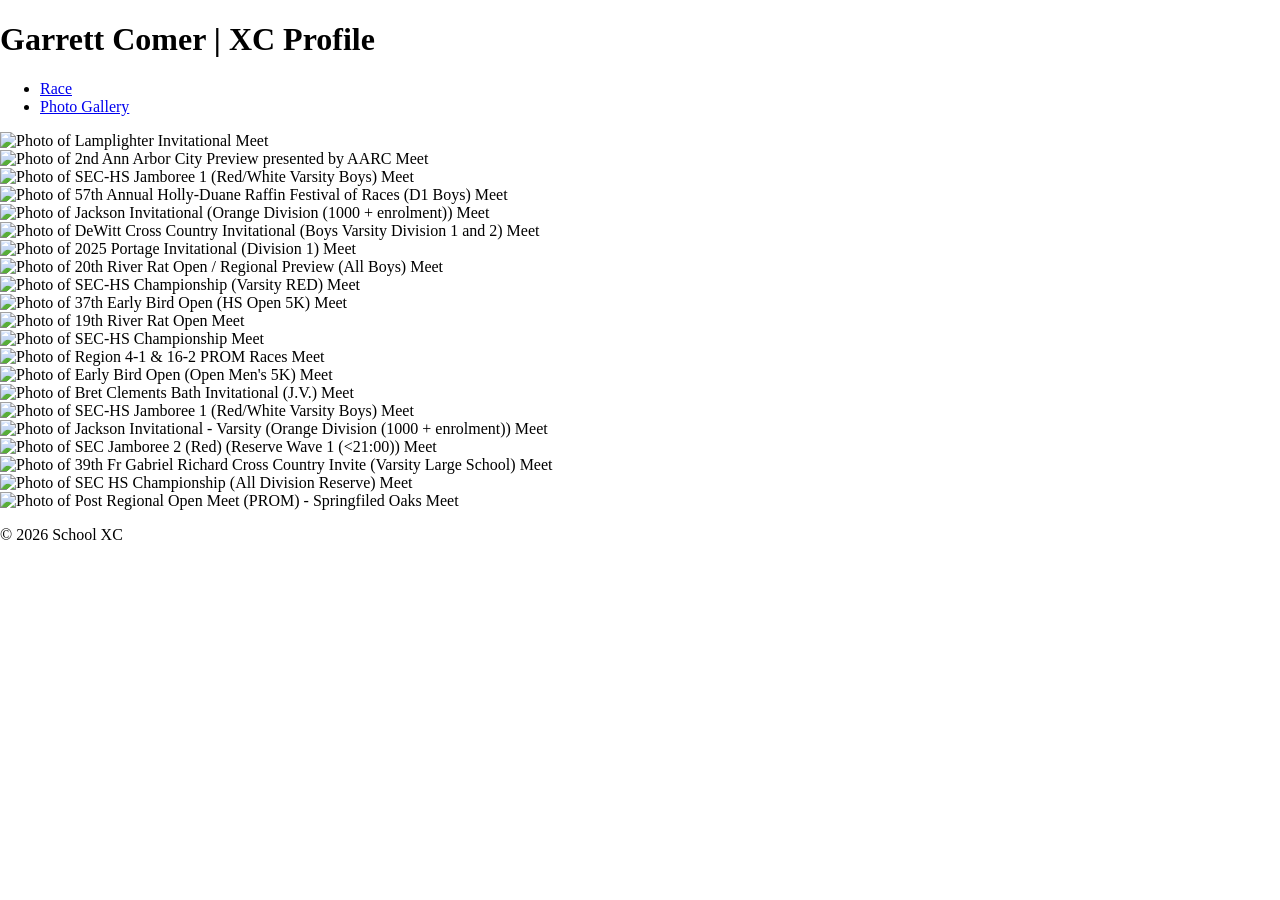
==== gallery.html @ 2f69517b "Add files via upload" ====
<!doctype html>
<html lang="en">
  <head>
    <meta charset="utf-8" />
    <meta name="viewport" content="width=device-width, initial-scale=1" />
    <title>Garrett Comer | Photo Gallery</title>
    <link rel="stylesheet" href="reset.css" />
  </head>

  <body>
    <header>
      <h1>Garrett Comer | XC Profile</h1>

      <nav aria-label="Primary">
        <ul>
          <li><a href="index.html">Race</a></li>
          <li><a aria-current="page" href="gallery.html">Photo Gallery</a></li>
        </ul>
      </nav>
    </header>

    <main id="main">
        <img src="images/2025 Lamplighter.jpg" alt="Photo of Lamplighter Invitational Meet" />
        <img src="https://si339.github.io/ClientData/21615274/2025AARC.jpg" alt="Photo of 2nd Ann Arbor City Preview presented by AARC Meet" />
        <img src="https://si339.github.io/ClientData/21615274/2025SEC_HSJamboree1.jpg" alt="Photo of SEC-HS Jamboree 1 (Red/White Varsity Boys) Meet" />
        <img src="https://si339.github.io/ClientData/21615274/202557thHolly-Duane.jpg" alt="Photo of 57th Annual Holly-Duane Raffin Festival of Races (D1 Boys) Meet" />
        <img src="images/logo.jpeg" alt="Photo of Jackson Invitational (Orange Division (1000 + enrolment)) Meet" />
        <img src="https://si339.github.io/ClientData/21615274/2025DeWittXCInvitational.jpg" alt="Photo of DeWitt Cross Country Invitational (Boys Varsity Division 1 and 2) Meet" />
        <img src="https://si339.github.io/ClientData/21615274/2025PortageInvitational.jpg" alt="Photo of 2025 Portage Invitational (Division 1) Meet" />
        <img src="https://si339.github.io/ClientData/21615274/2025_20thRiverRatOpen.jpg" alt="Photo of 20th River Rat Open / Regional Preview (All Boys) Meet" />
        <img src="https://si339.github.io/ClientData/21615274/2025_SEC-HSChampionship.jpg" alt="Photo of SEC-HS Championship (Varsity RED) Meet" />
        <img src="https://si339.github.io/ClientData/21615274/2024EarlyBirdOpen.jpg" alt="Photo of 37th Early Bird Open (HS Open 5K) Meet" />
        <img src="https://si339.github.io/ClientData/21615274/Garrett_RiverRat_2024.JPG" alt="Photo of 19th River Rat Open Meet" />
        <img src="https://si339.github.io/ClientData/21615274/Garrett_SEC_2024.JPG" alt="Photo of SEC-HS Championship Meet" />
        <img src="images/2024 Region 4-1 & 16-2 PROM Races.jpg" alt="Photo of Region 4-1 &amp; 16-2 PROM Races Meet" />
        <img src="https://si339.github.io/ClientData/21615274/2023EarlyBirdOpen.jpg" alt="Photo of Early Bird Open (Open Men's 5K) Meet" />
        <img src="images/2023 Bret Clements Bath Invitational (J.V.)" alt="Photo of Bret Clements Bath Invitational (J.V.) Meet" />
        <img src="https://si339.github.io/ClientData/21615274/Garrett_SEC1_2023.jpg" alt="Photo of SEC-HS Jamboree 1 (Red/White Varsity Boys) Meet" />
        <img src="https://si339.github.io/ClientData/21615274/Garrett_Jackson_2023.JPG" alt="Photo of Jackson Invitational - Varsity (Orange Division (1000 + enrolment)) Meet" />
        <img src="https://si339.github.io/ClientData/21615274/Garrett_SEC2_2023.JPG" alt="Photo of SEC Jamboree 2 (Red) (Reserve Wave 1 (&lt;21:00)) Meet" />
        <img src="https://si339.github.io/ClientData/21615274/Garrett_GabrielRichard2023.jpg" alt="Photo of 39th Fr Gabriel Richard Cross Country Invite (Varsity Large School) Meet" />
        <img src="https://si339.github.io/ClientData/21615274/2023EarlyBirdOpen.jpg" alt="Photo of SEC HS Championship (All Division Reserve) Meet" />
        <img src="https://si339.github.io/ClientData/21615274/2023EarlyBirdOpen.jpg" alt="Photo of Post Regional Open Meet (PROM) - Springfiled Oaks Meet" />
    </main>

    <footer>
        <p>&copy; 2026 School XC</p>
    </footer>
  </body>
</html>
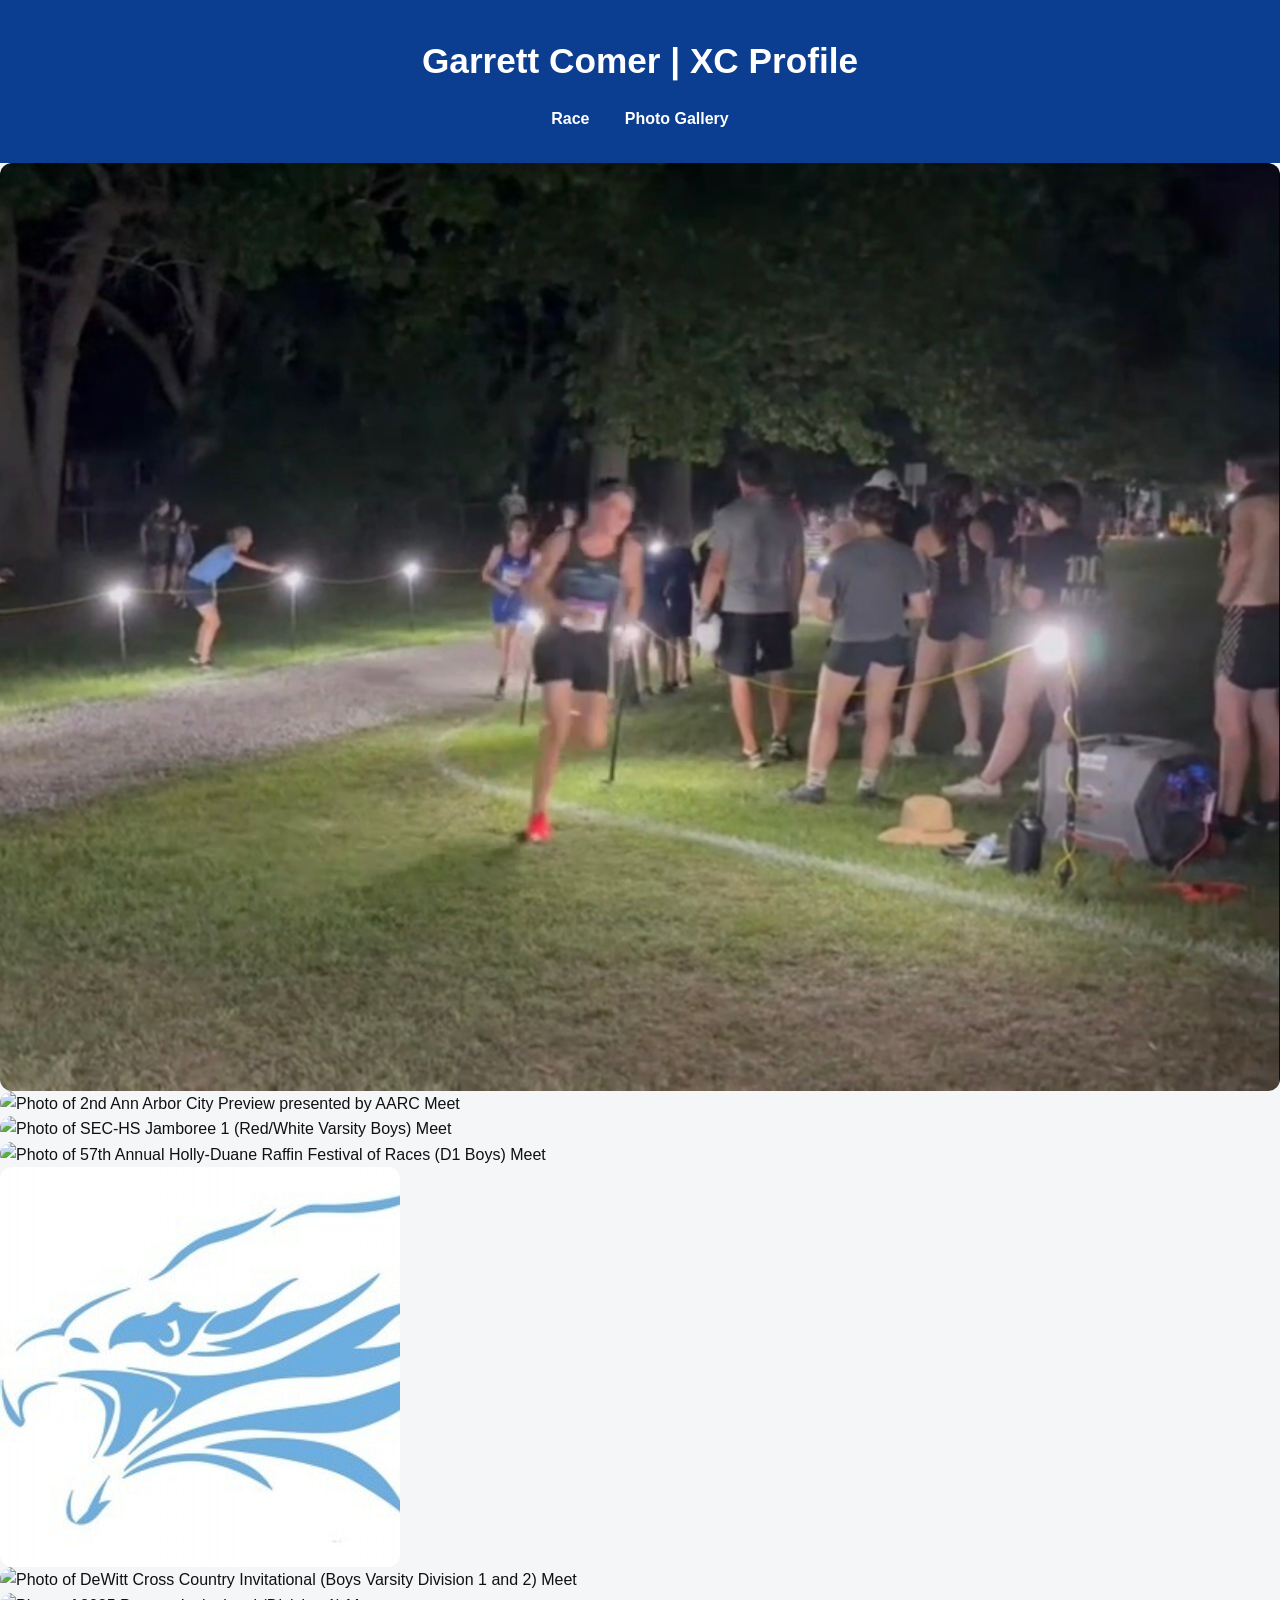
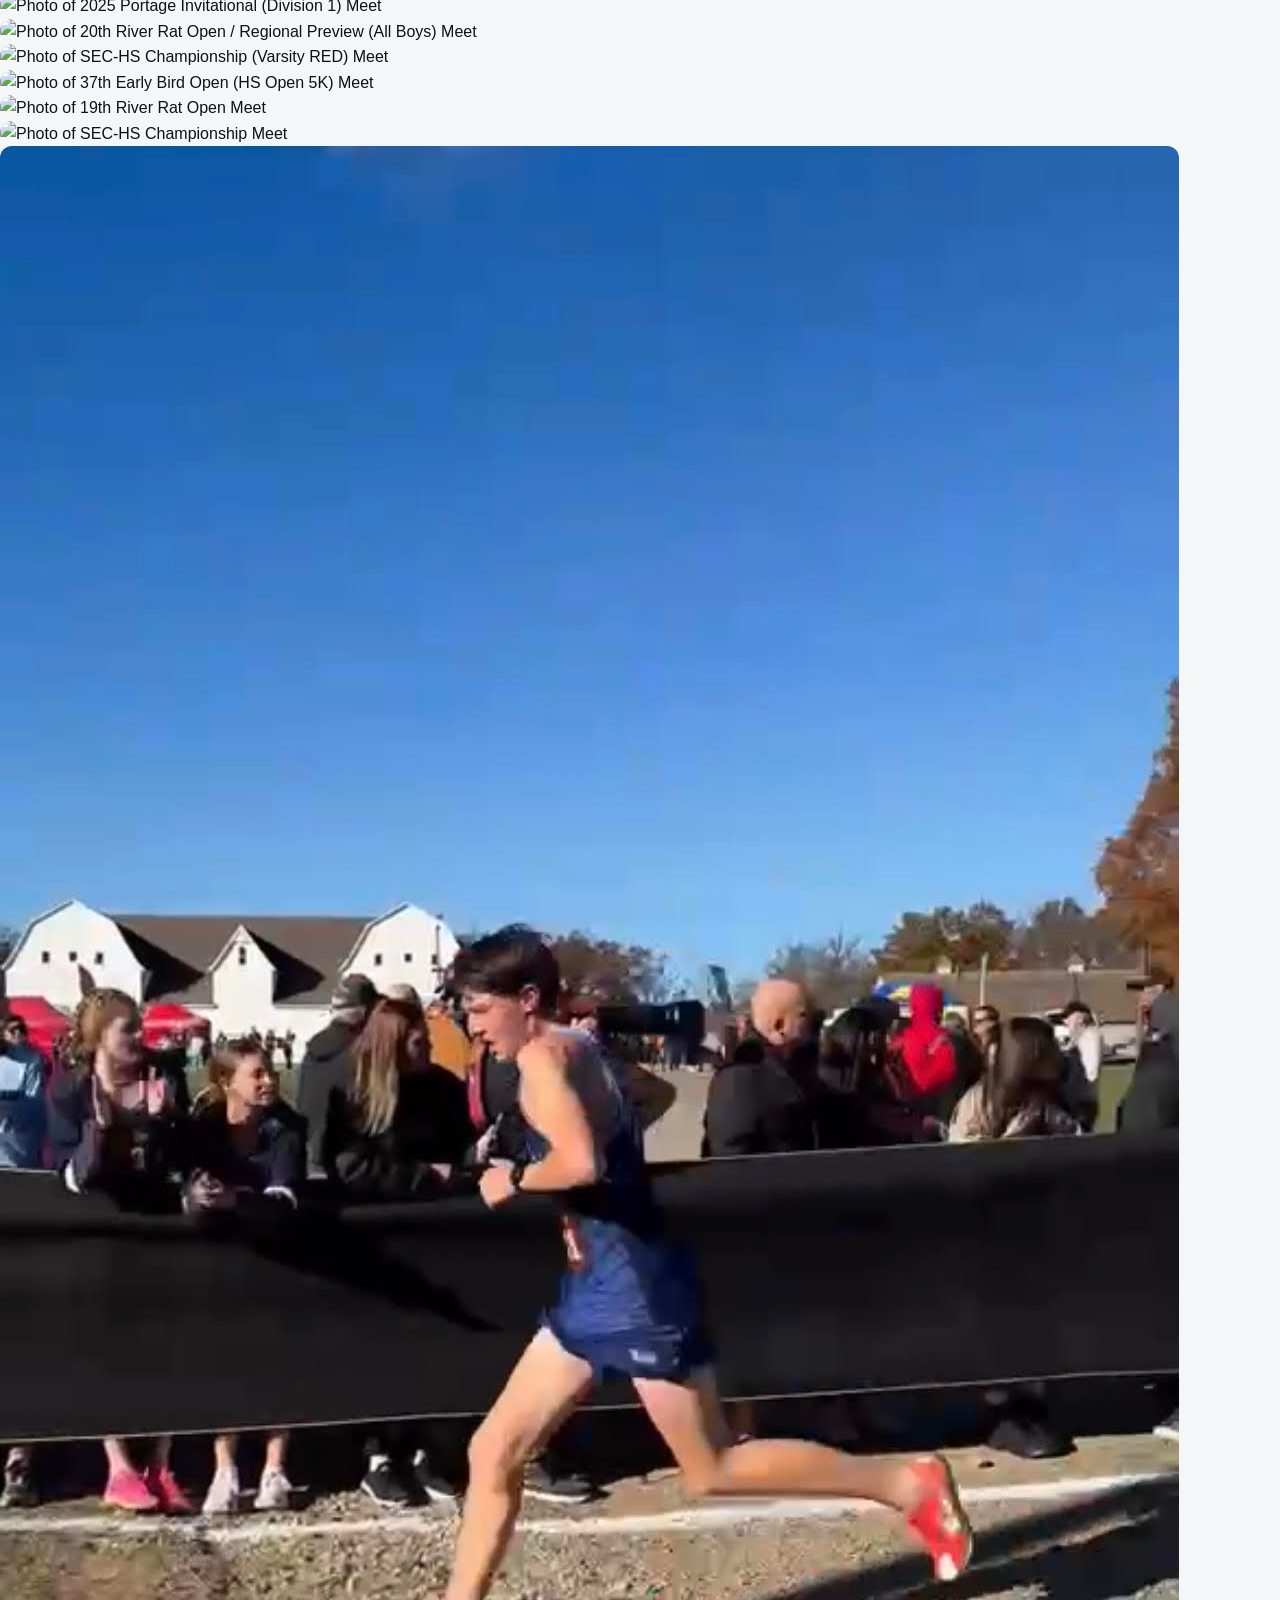
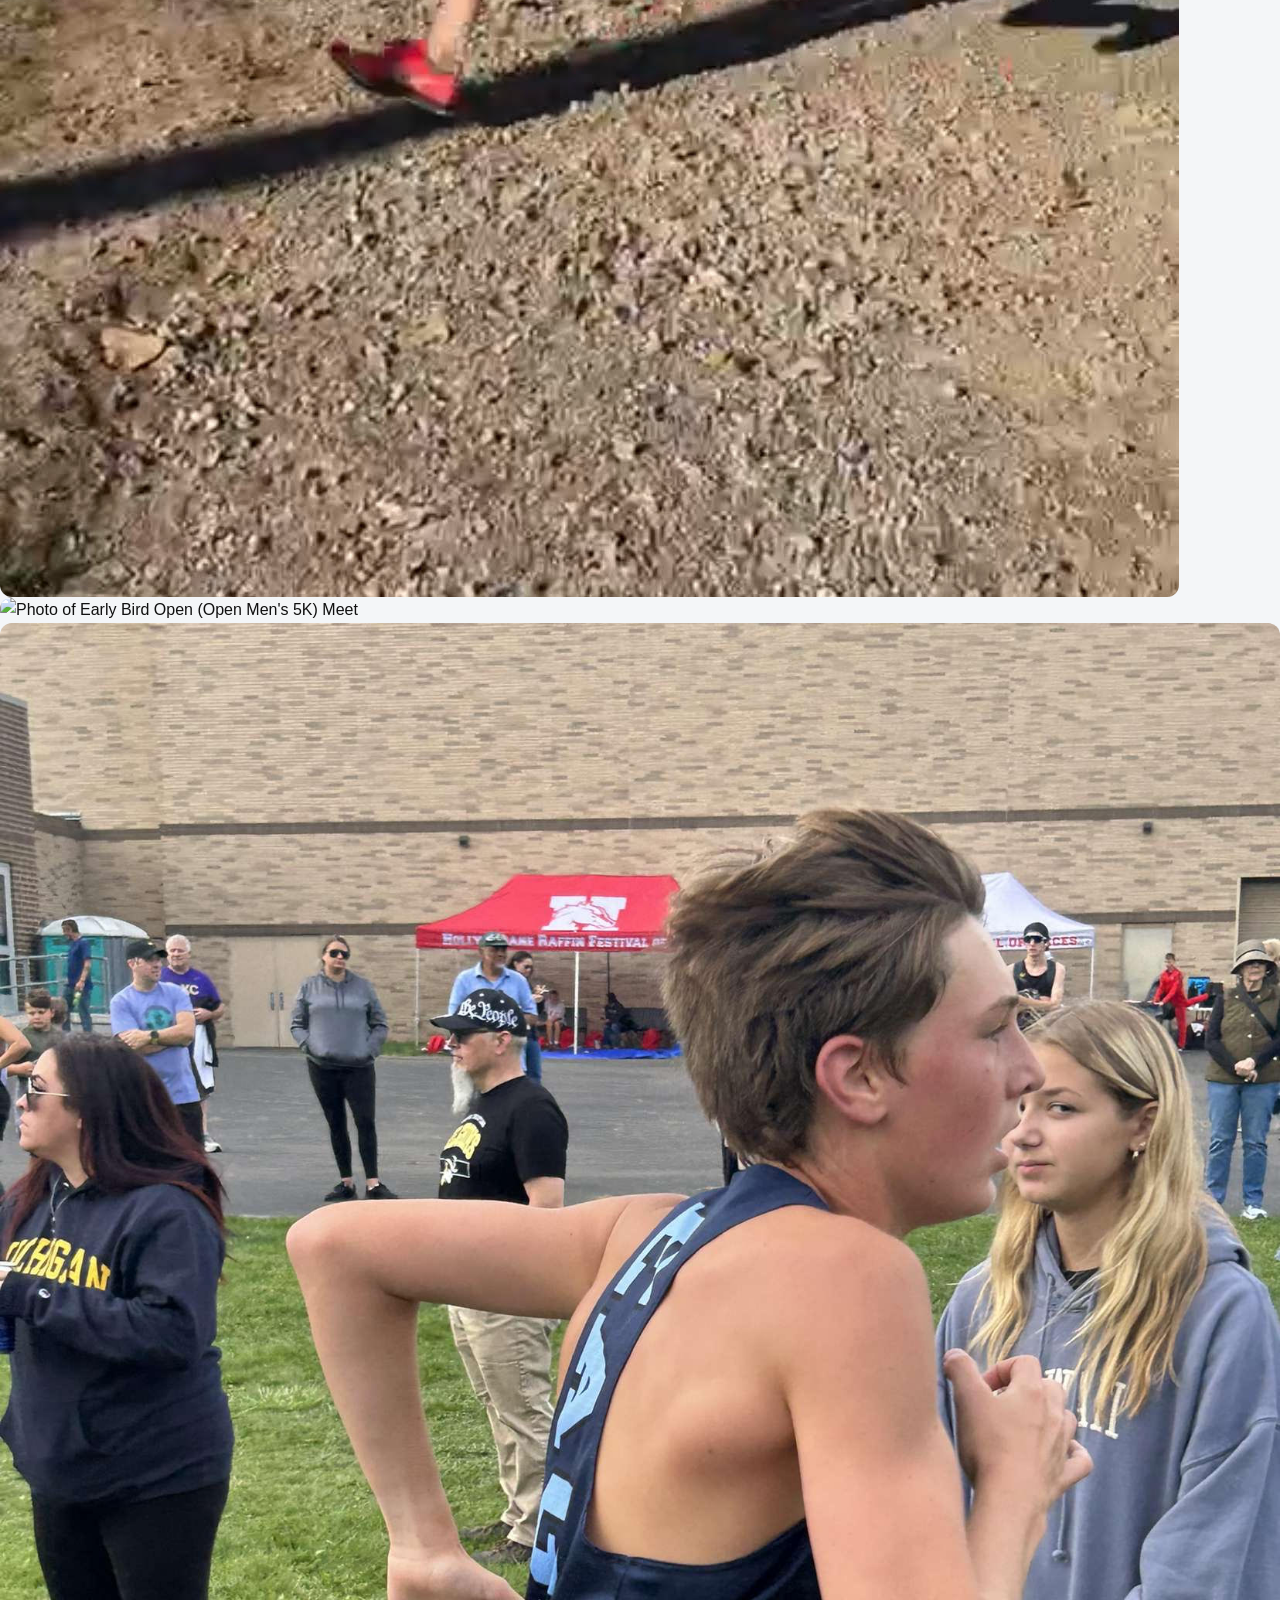
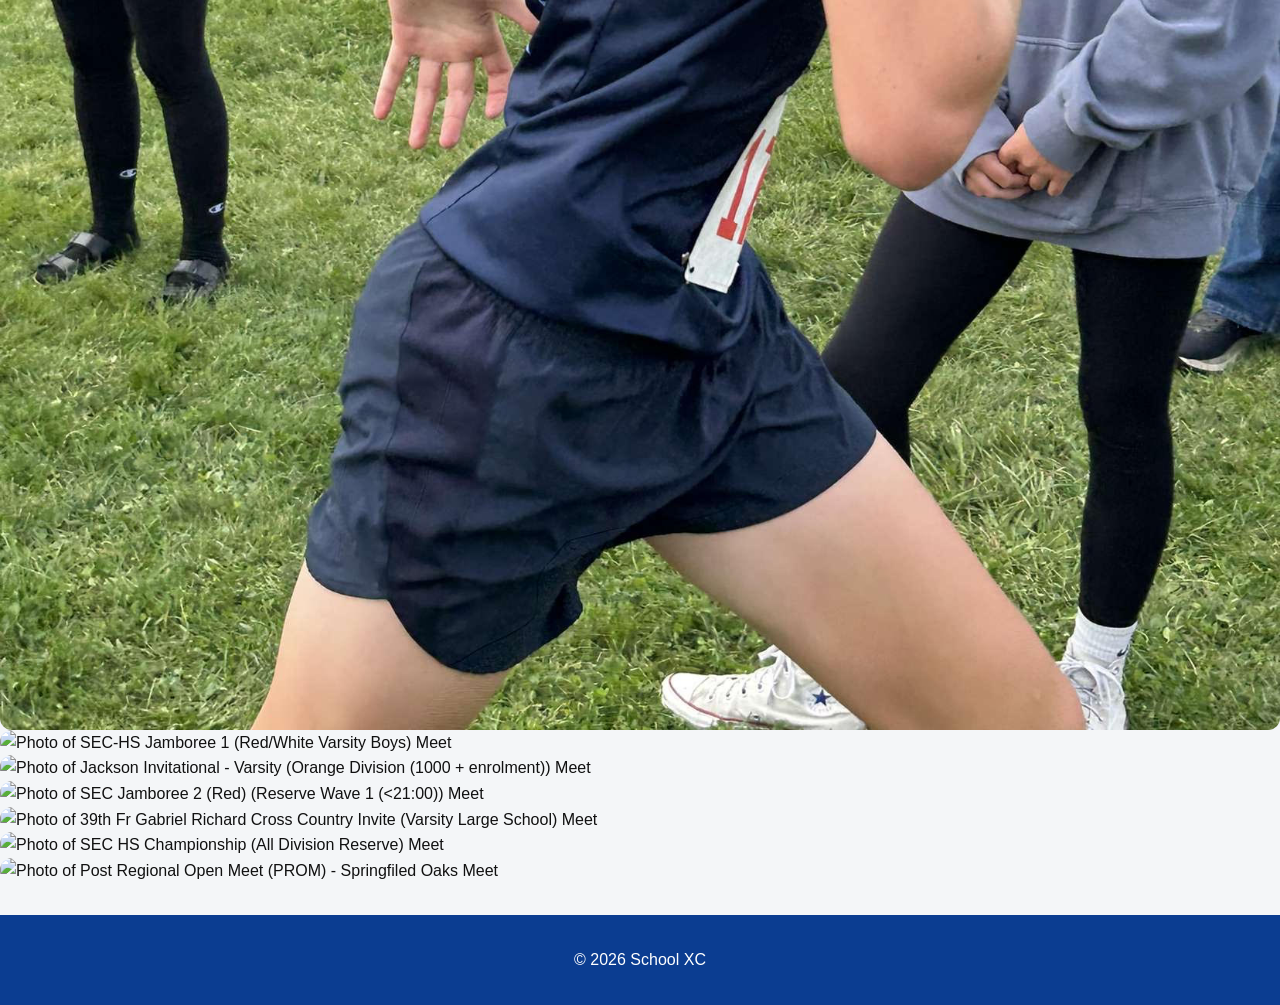
==== commit 91afaf2c: "Finalized all code and styling for mobile website deliverable" ====
--- a/gallery.html
+++ b/gallery.html
@@ -4,11 +4,12 @@
     <meta charset="utf-8" />
     <meta name="viewport" content="width=device-width, initial-scale=1" />
     <title>Garrett Comer | Photo Gallery</title>
-    <link rel="stylesheet" href="reset.css" />
+    <link rel="stylesheet" href="../css/reset.css" />
+    <link rel="stylesheet" href="../css/style.css"/>
   </head>
 
   <body>
-    <header>
+    <header id = "gallery-header">
       <h1>Garrett Comer | XC Profile</h1>
 
       <nav aria-label="Primary">
--- a/css/style.css
+++ b/css/style.css
@@ -0,0 +1,309 @@
+/* AI USAGE: I used AI to help me with some of the animation code and with the color variables to make it cleaner,
+I also got help on just some random things and good property ideas to make it look nice (such as clamp)
+
+/* Colors (AI help on the color codes) */
+
+:root {
+  --dark-blue: #0b3d91;
+  --sky-blue: #4db8ff;
+  --black: #111;
+  --white: #ffffff;
+  --light-gray: #f4f6f8;
+}
+
+/* Dark mode support */
+@media (prefers-color-scheme: dark) {
+  :root {
+    --black: #f4f6f8;
+    --white: #111;
+    --light-gray: #1a1a1a;
+  }
+}
+
+/* Global Styles */
+
+body {
+  font-family: Arial, Helvetica, sans-serif;
+  line-height: 1.6;
+  background-color: var(--light-gray);
+  color: var(--black);
+  margin: 0;
+}
+
+h1, h2, h3, h4 {
+  line-height: 1.2;
+}
+
+h1 {
+  font-size: clamp(1.5rem, 4vw, 2.2rem);
+}
+
+h2 {
+  font-size: clamp(1.3rem, 3vw, 1.8rem);
+  margin-top: 2rem;
+  font-size: 1.6rem;
+  text-align: center;
+  color: #0b3d91;
+  background-color: #cfe8ff;
+  padding: 10px;
+  margin: 20px 10px;
+  border-left: 6px solid #000;
+  border-radius: 6px;
+}
+
+h4 {
+    font-size: 1.2rem;
+    color: #0b3d91;
+    margin-top: 15px;
+    margin-bottom: 6px;
+    padding-bottom: 4px;
+    border-bottom: 2px solid #87ceeb;
+}
+
+dt {
+  font-weight: bold;
+  color: var(--black);
+}
+
+dd {
+  margin-left: 20px;
+  margin-bottom: 10px;
+}
+
+img {
+  max-width: 100%;
+  height: auto;
+  border-radius: 12px;
+  object-fit: cover;
+}
+
+/* Header and NAV CSS */
+
+header {
+  background-color: var(--dark-blue);
+  color: var(--white);
+  padding: 1rem;
+  text-align: center;
+  top: 0;
+  z-index: 1;
+}
+
+.mainheader {
+    position: sticky;
+}
+
+#gallery-header {
+    position: sticky;
+}
+
+nav ul {
+  list-style: none;
+  padding: 0;
+  margin-top: 0.5rem;
+  display: flex;
+  justify-content: center;
+  gap: 1rem;
+}
+
+nav a {
+  color: var(--white);
+  text-decoration: none;
+  font-weight: bold;
+  padding: 0.3rem 0.6rem;
+  border-radius: 6px;
+  transition: background-color 0.3s ease;
+}
+
+nav a:hover,
+nav a:focus {
+  background-color: var(--sky-blue);
+  color: var(--black);
+}
+
+/* Athlete Profile Card CSS */
+
+#athlete-21615274 {
+  background: var(--white);
+  margin: 1rem;
+  padding: 1rem;
+  border-radius: 12px;
+  box-shadow: 0 4px 10px rgba(0,0,0,0.1);
+  animation: fadeIn 0.8s ease forwards;
+}
+
+#athlete-21615274 img {
+  border-radius: 50%;
+  width: 150px;
+  display: block;
+  margin: 0 auto 1rem auto;
+  border: 4px solid var(--sky-blue);
+}
+
+/* Filter CSS */
+
+form {
+  background: var(--light-gray);
+  margin: 1rem;
+  padding: 1rem;
+  border-radius: 12px;
+  box-shadow: 0 2px 8px rgba(0,0,0,0.08);
+}
+
+fieldset {
+  border: none;
+  margin-bottom: 1rem;
+}
+
+legend {
+  font-weight: bold;
+  margin-bottom: 0.5rem;
+}
+
+select, input[type="radio"] {
+  margin-right: 0.3rem;
+}
+
+select {
+  padding: 0.4rem;
+  border-radius: 6px;
+  border: 1px solid #ccc;
+}
+
+#filter-heading {
+  font-size: 1.4rem;
+  color: var(--dark-blue);
+  text-align: center;
+  padding-bottom: 6px;
+  margin-bottom: 10px;
+  border-bottom: 2px solid var(--sky-blue);
+  letter-spacing: 0.5px;
+
+}
+
+/* Race Cards */
+
+#race-cards {
+  display: grid;
+  gap: 1rem;
+  padding: 1rem;
+}
+
+.athlete-card {
+  width: 100%;
+  background: var(--dark-blue);
+  border: none;
+  text-align: left;
+  border-radius: 12px;
+  padding: 0;
+  box-shadow: 0 3px 10px rgba(0,0,0,0.1);
+  cursor: pointer;
+  transition: transform 0.2s ease, box-shadow 0.2s ease;
+}
+
+.athlete-card:hover,
+.athlete-card:focus {
+  transform: translateY(-4px);
+  box-shadow: 0 6px 15px rgba(0,0,0,0.15);
+}
+
+.athlete-card h3 {
+  padding: 0.5rem 1rem 0 1rem;
+  color: white;
+}
+
+.athlete-card p {
+  padding: 0 1rem 1rem 1rem;
+  color: var(--white);
+  font-weight: bold;
+}
+
+
+
+/* Dialog CSS */
+
+dialog {
+  border: none;
+  border-radius: 12px;
+  padding: 1.5rem;
+  max-width: 90%;
+  background: var(--dark-blue);
+}
+
+dialog::backdrop {
+  background: rgba(0,0,0,0.6);
+}
+
+dialog button {
+  display: block;
+  margin: auto auto 0 auto;
+  padding: .5rem 1rem;
+  background: var(--dark-blue);
+  color: var(--white);
+  border: none;
+  border-radius: 6px;
+  cursor: pointer;
+}
+
+dialog h3 {
+  font-size: 1.4rem;
+  color: white;
+  text-align: center;
+  margin-bottom: 0.8rem;
+  border-bottom: 2px solid var(--sky-blue);
+  padding-bottom: 4px;
+}
+
+dialog p, a {
+  color: white
+}
+
+dialog a:hover {
+  color: var(--sky-blue);
+}
+
+dialog button:hover,
+dialog button:focus {
+  background: var(--sky-blue);
+  color: var(--black);
+}
+
+
+/* Footer */
+
+footer {
+  text-align: center;
+  padding: 1rem;
+  background: var(--dark-blue);
+  color: var(--white);
+  margin-top: 2rem;
+}
+
+/* Animations */
+
+@keyframes fadeIn {
+  from {
+    opacity: 0;
+    transform: translateY(10px);
+  }
+  to {
+    opacity: 1;
+    transform: translateY(0);
+  }
+}
+
+/* Reduce motion for accessibility */
+@media (prefers-reduced-motion: reduce) {
+  * {
+    animation: none !important;
+    transition: none !important;
+  }
+}
+
+/* Accessibility Focus */
+
+a:focus,
+button:focus,
+select:focus {
+  outline: 3px solid var(--sky-blue);
+  outline-offset: 2px;
+}
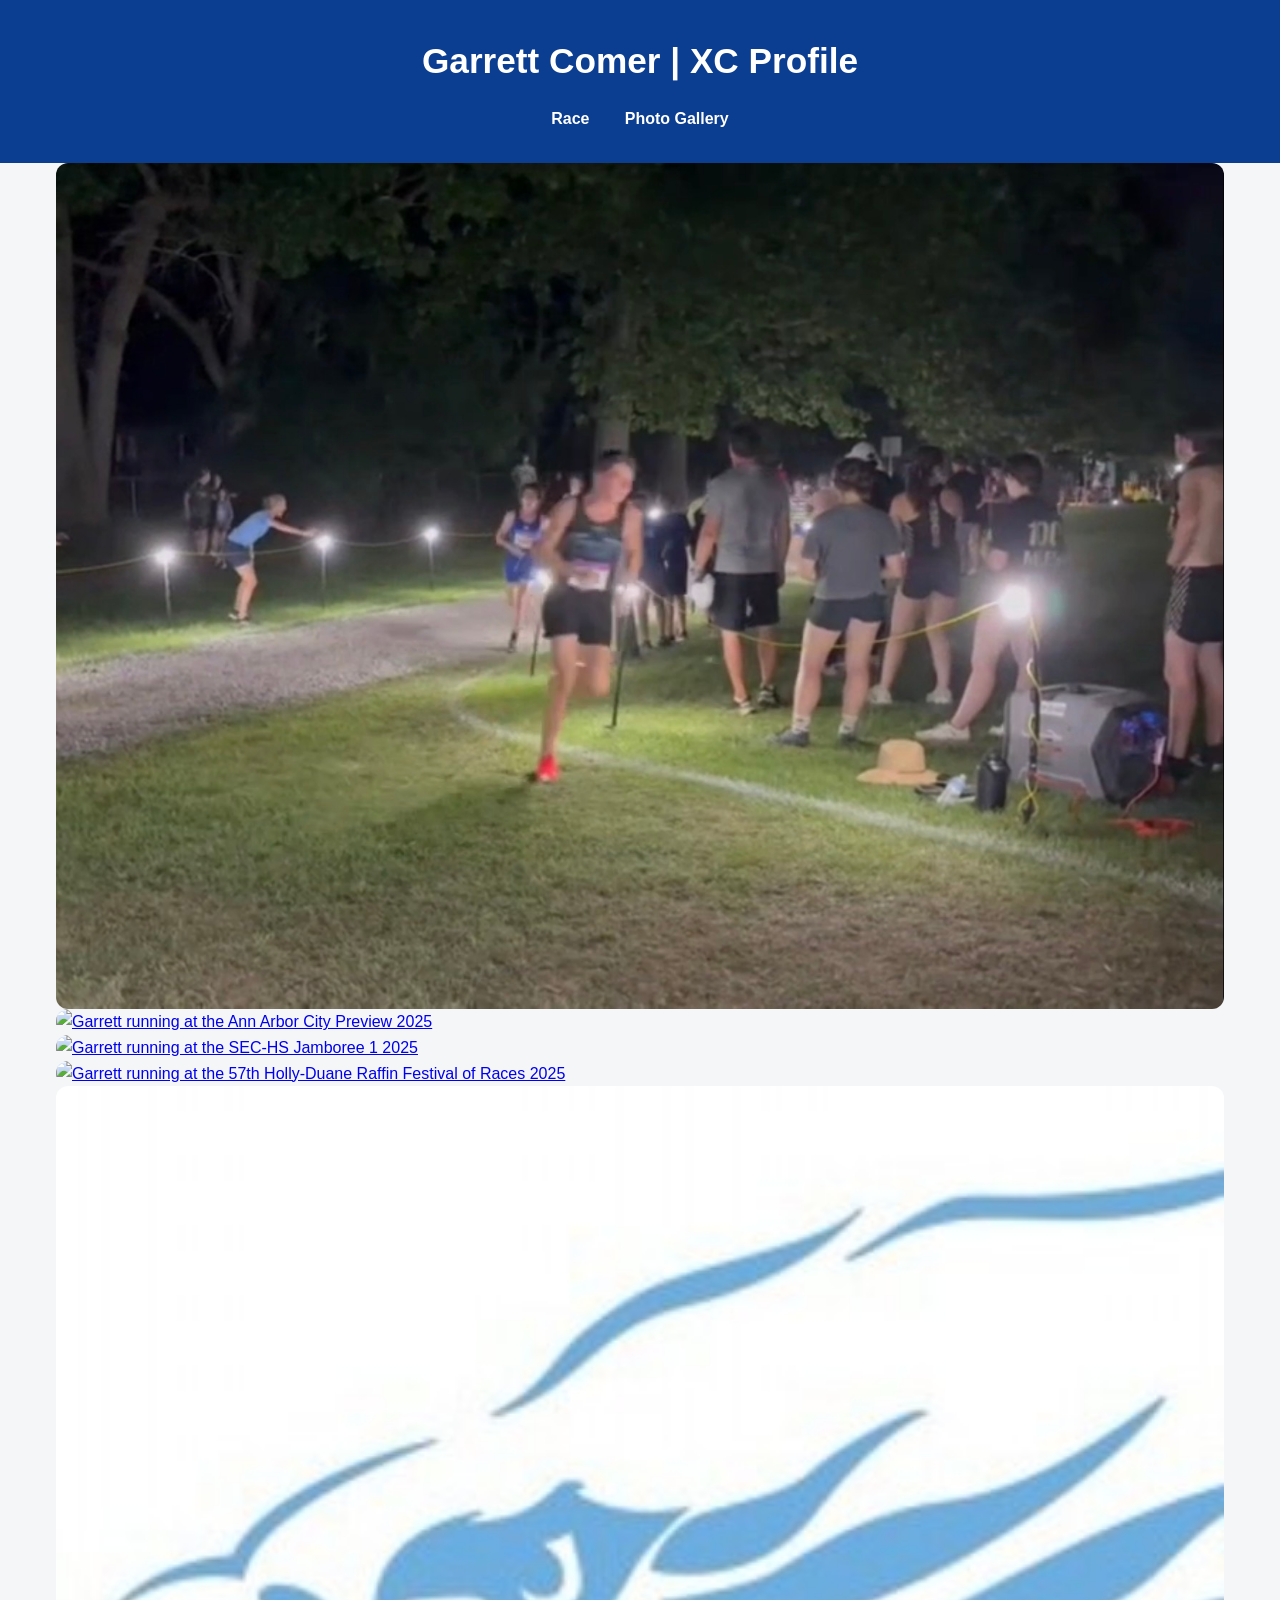
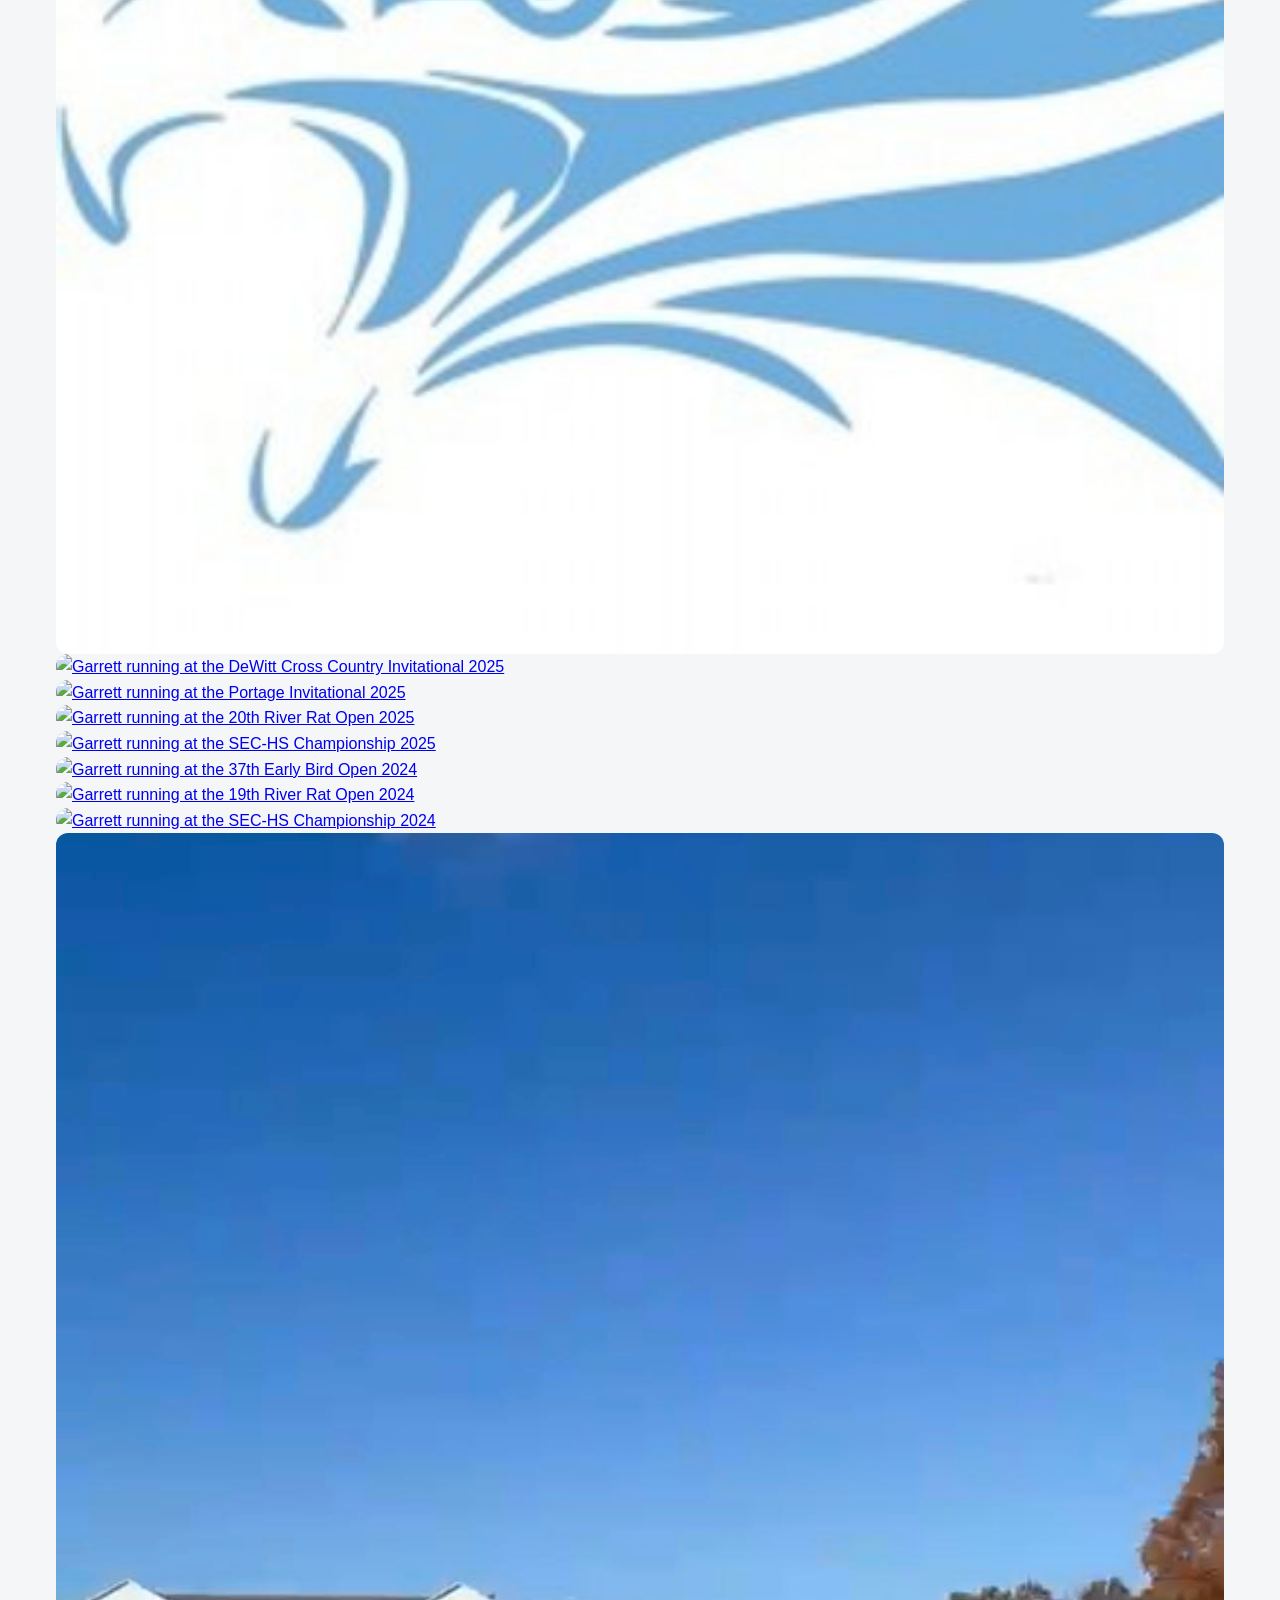
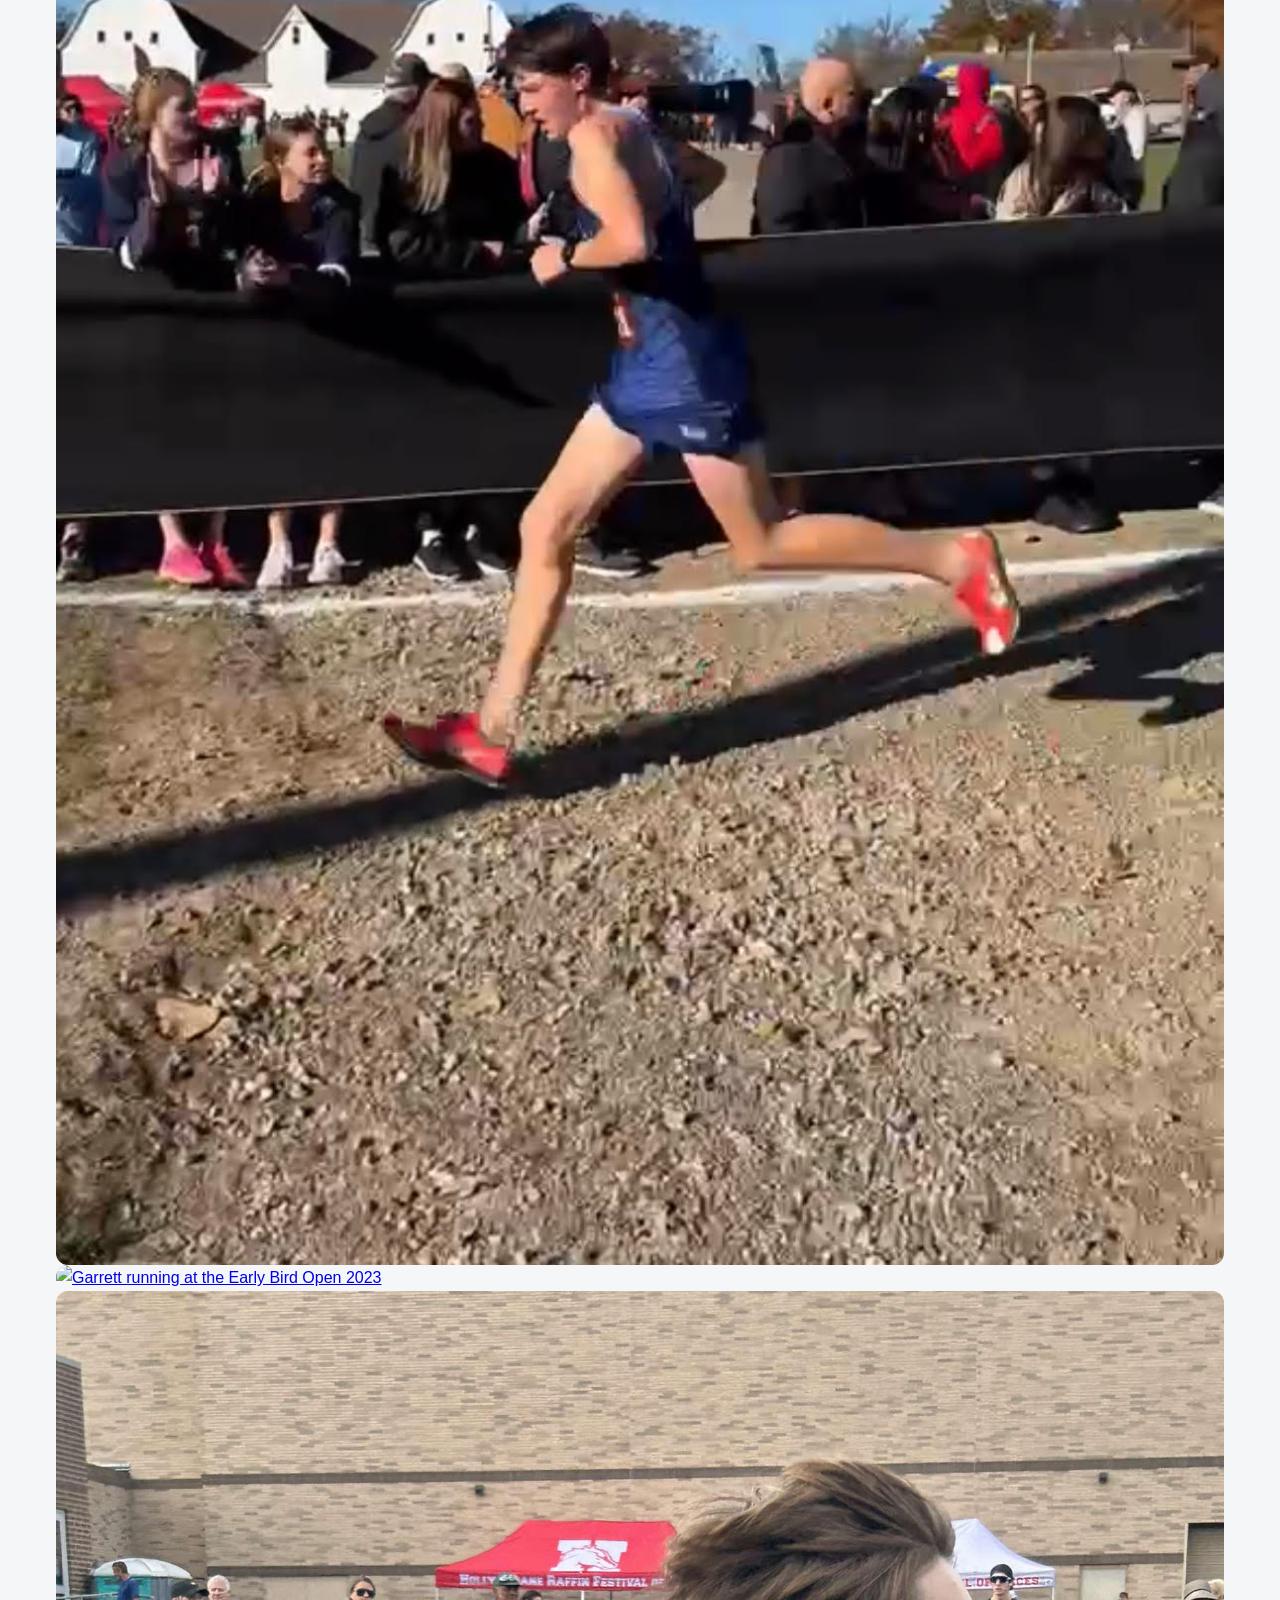
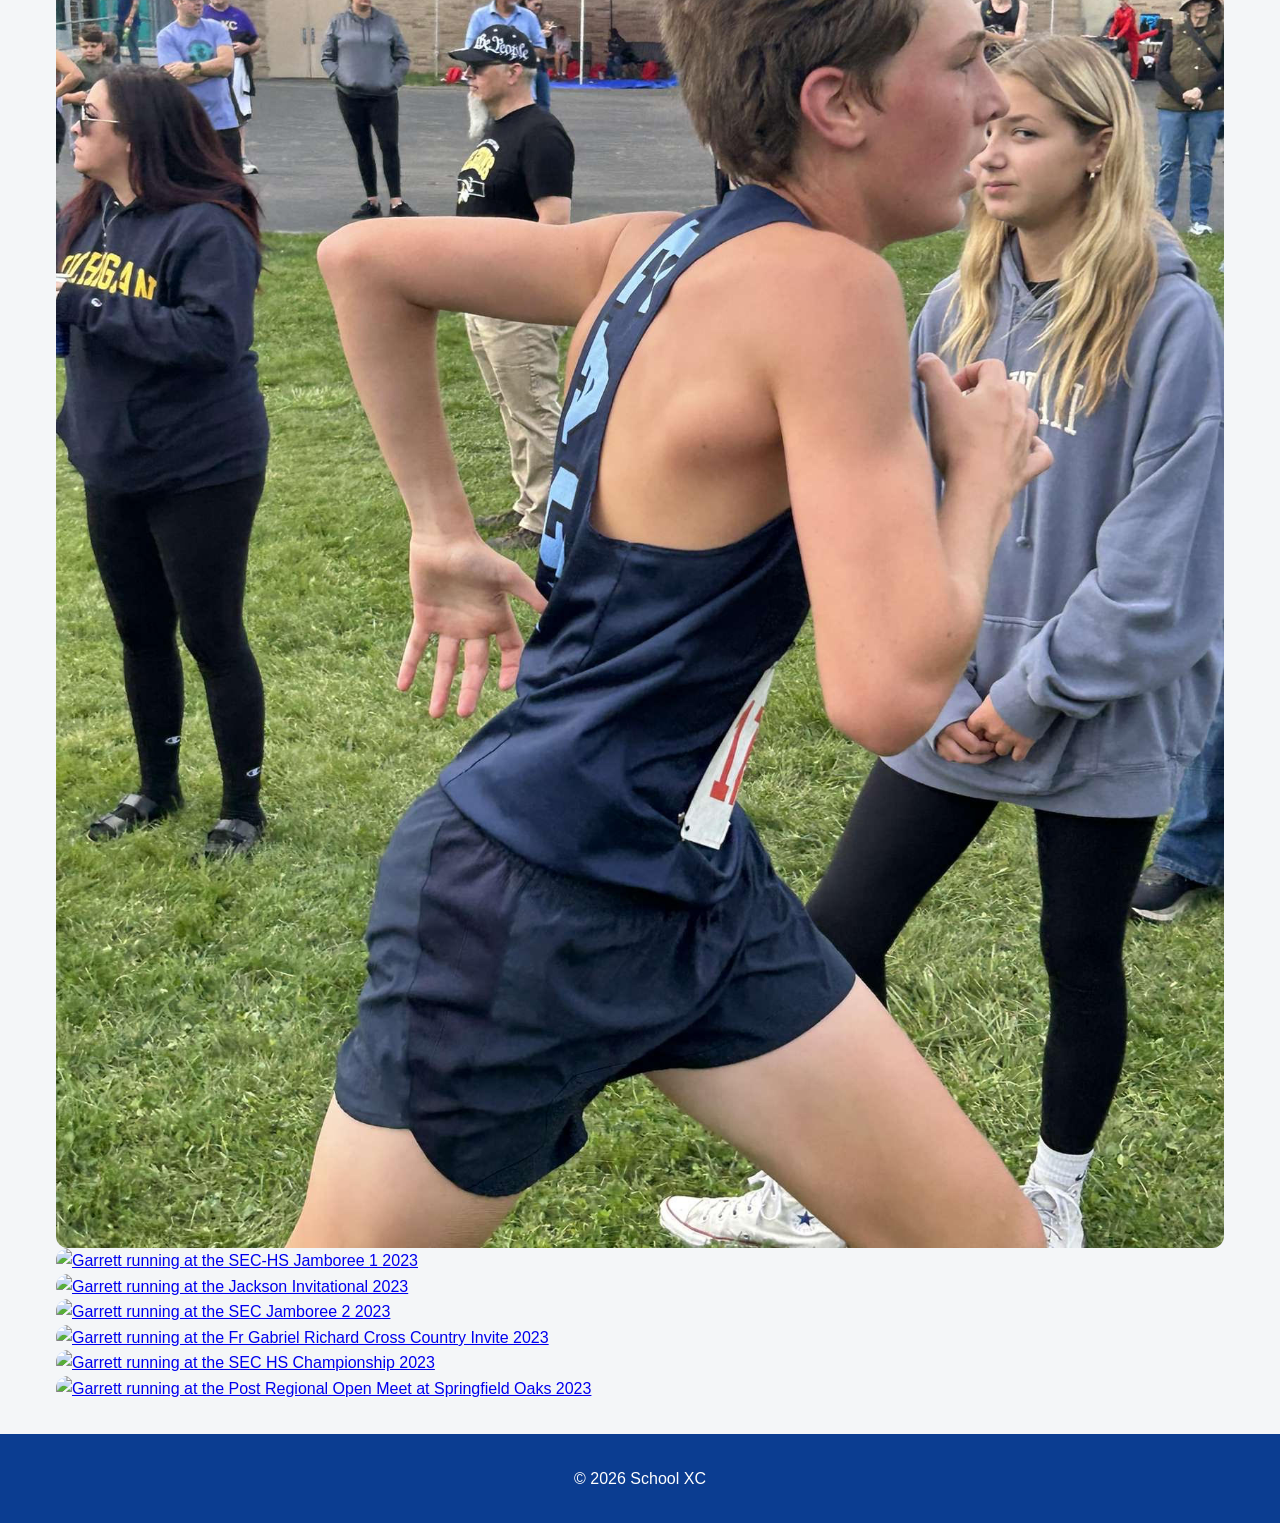
==== commit ba7e0965: "Updated HTML to include lightbox on gallery page, as well as stat summary section on index page" ====
--- a/gallery.html
+++ b/gallery.html
@@ -4,14 +4,14 @@
     <meta charset="utf-8" />
     <meta name="viewport" content="width=device-width, initial-scale=1" />
     <title>Garrett Comer | Photo Gallery</title>
-    <link rel="stylesheet" href="../css/reset.css" />
-    <link rel="stylesheet" href="../css/style.css"/>
+    <link rel="stylesheet" href="css/reset.css" />
+    <link rel="stylesheet" href="css/style.css"/>
+    <link href="dist/css/lightbox.css" rel="stylesheet" />
   </head>
 
   <body>
-    <header id = "gallery-header">
+    <header id="gallery-header">
       <h1>Garrett Comer | XC Profile</h1>
-
       <nav aria-label="Primary">
         <ul>
           <li><a href="index.html">Race</a></li>
@@ -21,31 +21,77 @@
     </header>
 
     <main id="main">
-        <img src="images/2025 Lamplighter.jpg" alt="Photo of Lamplighter Invitational Meet" />
-        <img src="https://si339.github.io/ClientData/21615274/2025AARC.jpg" alt="Photo of 2nd Ann Arbor City Preview presented by AARC Meet" />
-        <img src="https://si339.github.io/ClientData/21615274/2025SEC_HSJamboree1.jpg" alt="Photo of SEC-HS Jamboree 1 (Red/White Varsity Boys) Meet" />
-        <img src="https://si339.github.io/ClientData/21615274/202557thHolly-Duane.jpg" alt="Photo of 57th Annual Holly-Duane Raffin Festival of Races (D1 Boys) Meet" />
-        <img src="images/logo.jpeg" alt="Photo of Jackson Invitational (Orange Division (1000 + enrolment)) Meet" />
-        <img src="https://si339.github.io/ClientData/21615274/2025DeWittXCInvitational.jpg" alt="Photo of DeWitt Cross Country Invitational (Boys Varsity Division 1 and 2) Meet" />
-        <img src="https://si339.github.io/ClientData/21615274/2025PortageInvitational.jpg" alt="Photo of 2025 Portage Invitational (Division 1) Meet" />
-        <img src="https://si339.github.io/ClientData/21615274/2025_20thRiverRatOpen.jpg" alt="Photo of 20th River Rat Open / Regional Preview (All Boys) Meet" />
-        <img src="https://si339.github.io/ClientData/21615274/2025_SEC-HSChampionship.jpg" alt="Photo of SEC-HS Championship (Varsity RED) Meet" />
-        <img src="https://si339.github.io/ClientData/21615274/2024EarlyBirdOpen.jpg" alt="Photo of 37th Early Bird Open (HS Open 5K) Meet" />
-        <img src="https://si339.github.io/ClientData/21615274/Garrett_RiverRat_2024.JPG" alt="Photo of 19th River Rat Open Meet" />
-        <img src="https://si339.github.io/ClientData/21615274/Garrett_SEC_2024.JPG" alt="Photo of SEC-HS Championship Meet" />
-        <img src="images/2024 Region 4-1 & 16-2 PROM Races.jpg" alt="Photo of Region 4-1 &amp; 16-2 PROM Races Meet" />
-        <img src="https://si339.github.io/ClientData/21615274/2023EarlyBirdOpen.jpg" alt="Photo of Early Bird Open (Open Men's 5K) Meet" />
-        <img src="images/2023 Bret Clements Bath Invitational (J.V.)" alt="Photo of Bret Clements Bath Invitational (J.V.) Meet" />
-        <img src="https://si339.github.io/ClientData/21615274/Garrett_SEC1_2023.jpg" alt="Photo of SEC-HS Jamboree 1 (Red/White Varsity Boys) Meet" />
-        <img src="https://si339.github.io/ClientData/21615274/Garrett_Jackson_2023.JPG" alt="Photo of Jackson Invitational - Varsity (Orange Division (1000 + enrolment)) Meet" />
-        <img src="https://si339.github.io/ClientData/21615274/Garrett_SEC2_2023.JPG" alt="Photo of SEC Jamboree 2 (Red) (Reserve Wave 1 (&lt;21:00)) Meet" />
-        <img src="https://si339.github.io/ClientData/21615274/Garrett_GabrielRichard2023.jpg" alt="Photo of 39th Fr Gabriel Richard Cross Country Invite (Varsity Large School) Meet" />
-        <img src="https://si339.github.io/ClientData/21615274/2023EarlyBirdOpen.jpg" alt="Photo of SEC HS Championship (All Division Reserve) Meet" />
-        <img src="https://si339.github.io/ClientData/21615274/2023EarlyBirdOpen.jpg" alt="Photo of Post Regional Open Meet (PROM) - Springfiled Oaks Meet" />
+    <a href="images/2025 Lamplighter.jpg" data-lightbox="gallery" data-title="Lamplighter Invitational Meet (2025)">
+        <img src="images/2025 Lamplighter.jpg" alt="Garrett running at the Lamplighter Invitational 2025" />
+    </a>
+    <a href="https://si339.github.io/ClientData/21615274/2025AARC.jpg" data-lightbox="gallery" data-title="2nd Ann Arbor City Preview presented by AARC">
+        <img src="https://si339.github.io/ClientData/21615274/2025AARC.jpg" alt="Garrett running at the Ann Arbor City Preview 2025" />
+    </a>
+    <a href="https://si339.github.io/ClientData/21615274/2025SEC_HSJamboree1.jpg" data-lightbox="gallery" data-title="SEC-HS Jamboree 1 (Red/White Varsity Boys)">
+        <img src="https://si339.github.io/ClientData/21615274/2025SEC_HSJamboree1.jpg" alt="Garrett running at the SEC-HS Jamboree 1 2025" />
+    </a>
+    <a href="https://si339.github.io/ClientData/21615274/202557thHolly-Duane.jpg" data-lightbox="gallery" data-title="57th Annual Holly-Duane Raffin Festival of Races (D1 Boys)">
+        <img src="https://si339.github.io/ClientData/21615274/202557thHolly-Duane.jpg" alt="Garrett running at the 57th Holly-Duane Raffin Festival of Races 2025" />
+    </a>
+    <a href="images/logo.jpeg" data-lightbox="gallery" data-title="Jackson Invitational (Orange Division)">
+        <img src="images/logo.jpeg" alt="Garrett running at the Jackson Invitational 2025" />
+    </a>
+    <a href="https://si339.github.io/ClientData/21615274/2025DeWittXCInvitational.jpg" data-lightbox="gallery" data-title="DeWitt Cross Country Invitational (Boys Varsity Division 1 and 2)">
+        <img src="https://si339.github.io/ClientData/21615274/2025DeWittXCInvitational.jpg" alt="Garrett running at the DeWitt Cross Country Invitational 2025" />
+    </a>
+    <a href="https://si339.github.io/ClientData/21615274/2025PortageInvitational.jpg" data-lightbox="gallery" data-title="2025 Portage Invitational (Division 1)">
+        <img src="https://si339.github.io/ClientData/21615274/2025PortageInvitational.jpg" alt="Garrett running at the Portage Invitational 2025" />
+    </a>
+    <a href="https://si339.github.io/ClientData/21615274/2025_20thRiverRatOpen.jpg" data-lightbox="gallery" data-title="20th River Rat Open / Regional Preview (All Boys)">
+        <img src="https://si339.github.io/ClientData/21615274/2025_20thRiverRatOpen.jpg" alt="Garrett running at the 20th River Rat Open 2025" />
+    </a>
+    <a href="https://si339.github.io/ClientData/21615274/2025_SEC-HSChampionship.jpg" data-lightbox="gallery" data-title="SEC-HS Championship (Varsity RED)">
+        <img src="https://si339.github.io/ClientData/21615274/2025_SEC-HSChampionship.jpg" alt="Garrett running at the SEC-HS Championship 2025" />
+    </a>
+    <a href="https://si339.github.io/ClientData/21615274/2024EarlyBirdOpen.jpg" data-lightbox="gallery" data-title="37th Early Bird Open (HS Open 5K)">
+        <img src="https://si339.github.io/ClientData/21615274/2024EarlyBirdOpen.jpg" alt="Garrett running at the 37th Early Bird Open 2024" />
+    </a>
+    <a href="https://si339.github.io/ClientData/21615274/Garrett_RiverRat_2024.JPG" data-lightbox="gallery" data-title="19th River Rat Open">
+        <img src="https://si339.github.io/ClientData/21615274/Garrett_RiverRat_2024.JPG" alt="Garrett running at the 19th River Rat Open 2024" />
+    </a>
+    <a href="https://si339.github.io/ClientData/21615274/Garrett_SEC_2024.JPG" data-lightbox="gallery" data-title="SEC-HS Championship">
+        <img src="https://si339.github.io/ClientData/21615274/Garrett_SEC_2024.JPG" alt="Garrett running at the SEC-HS Championship 2024" />
+    </a>
+    <a href="images/2024 Region 4-1 & 16-2 PROM Races.jpg" data-lightbox="gallery" data-title="Region 4-1 &amp; 16-2 PROM Races">
+        <img src="images/2024 Region 4-1 & 16-2 PROM Races.jpg" alt="Garrett running at the Region 4-1 and 16-2 PROM Races 2024" />
+    </a>
+    <a href="https://si339.github.io/ClientData/21615274/2023EarlyBirdOpen.jpg" data-lightbox="gallery" data-title="Early Bird Open (Open Men's 5K)">
+        <img src="https://si339.github.io/ClientData/21615274/2023EarlyBirdOpen.jpg" alt="Garrett running at the Early Bird Open 2023" />
+    </a>
+    <a href="images/2023 Bret Clements Bath Invitational-JV" data-lightbox="gallery" data-title="Bret Clements Bath Invitational (J.V.)">
+        <img src="images/2023 Bret Clements Bath Invitational-JV" alt="Garrett running at the Bret Clements Bath Invitational JV 2023" />
+    </a>
+    <a href="https://si339.github.io/ClientData/21615274/Garrett_SEC1_2023.jpg" data-lightbox="gallery" data-title="SEC-HS Jamboree 1 (Red/White Varsity Boys)">
+        <img src="https://si339.github.io/ClientData/21615274/Garrett_SEC1_2023.jpg" alt="Garrett running at the SEC-HS Jamboree 1 2023" />
+    </a>
+    <a href="https://si339.github.io/ClientData/21615274/Garrett_Jackson_2023.JPG" data-lightbox="gallery" data-title="Jackson Invitational - Varsity (Orange Division)">
+        <img src="https://si339.github.io/ClientData/21615274/Garrett_Jackson_2023.JPG" alt="Garrett running at the Jackson Invitational 2023" />
+    </a>
+    <a href="https://si339.github.io/ClientData/21615274/Garrett_SEC2_2023.JPG" data-lightbox="gallery" data-title="SEC Jamboree 2 (Red)">
+        <img src="https://si339.github.io/ClientData/21615274/Garrett_SEC2_2023.JPG" alt="Garrett running at the SEC Jamboree 2 2023" />
+    </a>
+    <a href="https://si339.github.io/ClientData/21615274/Garrett_GabrielRichard2023.jpg" data-lightbox="gallery" data-title="39th Fr Gabriel Richard Cross Country Invite (Varsity Large School)">
+        <img src="https://si339.github.io/ClientData/21615274/Garrett_GabrielRichard2023.jpg" alt="Garrett running at the Fr Gabriel Richard Cross Country Invite 2023" />
+    </a>
+    <a href="https://si339.github.io/ClientData/21615274/2023EarlyBirdOpen.jpg" data-lightbox="gallery" data-title="SEC HS Championship (All Division Reserve)">
+        <img src="https://si339.github.io/ClientData/21615274/2023EarlyBirdOpen.jpg" alt="Garrett running at the SEC HS Championship 2023" />
+    </a>
+    <a href="https://si339.github.io/ClientData/21615274/2023EarlyBirdOpen.jpg" data-lightbox="gallery" data-title="Post Regional Open Meet (PROM) - Springfield Oaks">
+        <img src="https://si339.github.io/ClientData/21615274/2023EarlyBirdOpen.jpg" alt="Garrett running at the Post Regional Open Meet at Springfield Oaks 2023" />
+    </a>
     </main>
 
     <footer>
         <p>&copy; 2026 School XC</p>
     </footer>
+
+    <script src="dist/js/lightbox-plus-jquery.min.js"></script>
+    <script src="missing-images.js"></script>
+
   </body>
-</html>
+</html>
--- a/css/style.css
+++ b/css/style.css
@@ -1,5 +1,5 @@
 /* AI USAGE: I used AI to help me with some of the animation code and with the color variables to make it cleaner,
-I also got help on just some random things and good property ideas to make it look nice (such as clamp)
+I also got help on just some random things and good property ideas to make it look nice (such as clamp) */
 
 /* Colors (AI help on the color codes) */
 
@@ -20,6 +20,14 @@
   }
 }
 
+/* Missing class to handle missing images */
+.missing {
+  border: 3px dashed orange;
+  background-color: #fff3cd;
+  min-height: 100px;
+  display: block;
+}
+
 /* Global Styles */
 
 body {
@@ -41,7 +49,6 @@
 h2 {
   font-size: clamp(1.3rem, 3vw, 1.8rem);
   margin-top: 2rem;
-  font-size: 1.6rem;
   text-align: center;
   color: #0b3d91;
   background-color: #cfe8ff;
@@ -71,7 +78,7 @@
 }
 
 img {
-  max-width: 100%;
+  width: 100%;
   height: auto;
   border-radius: 12px;
   object-fit: cover;
@@ -85,7 +92,7 @@
   padding: 1rem;
   text-align: center;
   top: 0;
-  z-index: 1;
+  z-index: 100;
 }
 
 .mainheader {
@@ -225,7 +232,7 @@
   border: none;
   border-radius: 12px;
   padding: 1.5rem;
-  max-width: 90%;
+  width: 90%;
   background: var(--dark-blue);
 }
 
@@ -253,8 +260,13 @@
   padding-bottom: 4px;
 }
 
-dialog p, a {
+dialog p, dialog a {
   color: white
+}
+
+dialog p {
+  font-size: 1.1rem;
+  margin-bottom: 0.5rem;
 }
 
 dialog a:hover {
@@ -267,6 +279,19 @@
   color: var(--black);
 }
 
+dialog button:active {
+  transform: scale(0.95);
+}
+
+.athlete-card::after {
+  content: "Tap to view details →";
+  display: block;
+  padding: 0 1rem 0.8rem 1rem;
+  color: var(--sky-blue);
+  font-size: 0.85rem;
+  font-style: italic;
+}
+
 
 /* Footer */
 
@@ -278,7 +303,7 @@
   margin-top: 2rem;
 }
 
-/* Animations */
+/* Animations (AI helped on this, but I adjusted the code accordingly) */
 
 @keyframes fadeIn {
   from {
@@ -288,6 +313,21 @@
   to {
     opacity: 1;
     transform: translateY(0);
+  }
+}
+
+dialog {
+  animation: dialogPop 0.25s ease;
+}
+
+@keyframes dialogPop {
+  from {
+    opacity: 0;
+    transform: scale(0.95);
+  }
+  to {
+    opacity: 1;
+    transform: scale(1);
   }
 }
 
@@ -306,4 +346,90 @@
 select:focus {
   outline: 3px solid var(--sky-blue);
   outline-offset: 2px;
+}
+
+
+/*Desktop / Tablet Layout (768px+)*/
+@media (min-width: 768px) {
+
+  main {
+    max-width: 1200px;
+    margin: 0 auto;
+    padding: 0 1rem;
+  }
+
+  #athlete-21615274 {
+    display: flex;
+    gap: 2rem;
+    align-items: flex-start;
+  }
+
+  #athlete-21615274 header {
+    flex-shrink: 0;
+    width: 200px;
+  }
+
+  #athlete-21615274 img {
+    width: 200px;
+  }
+
+  #race-cards {
+    grid-template-columns: repeat(2, 1fr);
+  }
+
+  dialog {
+    width: 60%;
+    max-width: 700px;
+  }
+
+  form fieldset {
+    display: flex;
+    flex-wrap: wrap;
+    gap: 1rem;
+    align-items: center;
+  }
+}
+
+/* Wide Desktop media query(1024px+) */
+@media (min-width: 1024px) {
+
+  #race-cards {
+    grid-template-columns: repeat(3, 1fr);
+  }
+}
+
+
+/* CSS for stat summary section (GENAI help) */
+#stat-summary {
+  display: flex;
+  justify-content: space-around;
+  background: var(--dark-blue);
+  border-radius: 12px;
+  padding: 1rem;
+  margin: 0 1rem 1rem 1rem;
+}
+
+.stat {
+  display: flex;
+  flex-direction: column;
+  align-items: center;
+  color: var(--white);
+}
+
+.stat-value {
+  font-size: 1.8rem;
+  font-weight: bold;
+  color: var(--sky-blue);
+}
+
+.stat-label {
+  font-size: 0.85rem;
+  opacity: 0.85;
+}
+
+#race-count {
+  text-align: center;
+  font-weight: bold;
+  color: var(--dark-blue);
+  margin: 0 1rem 0.5rem 1rem;
 }
